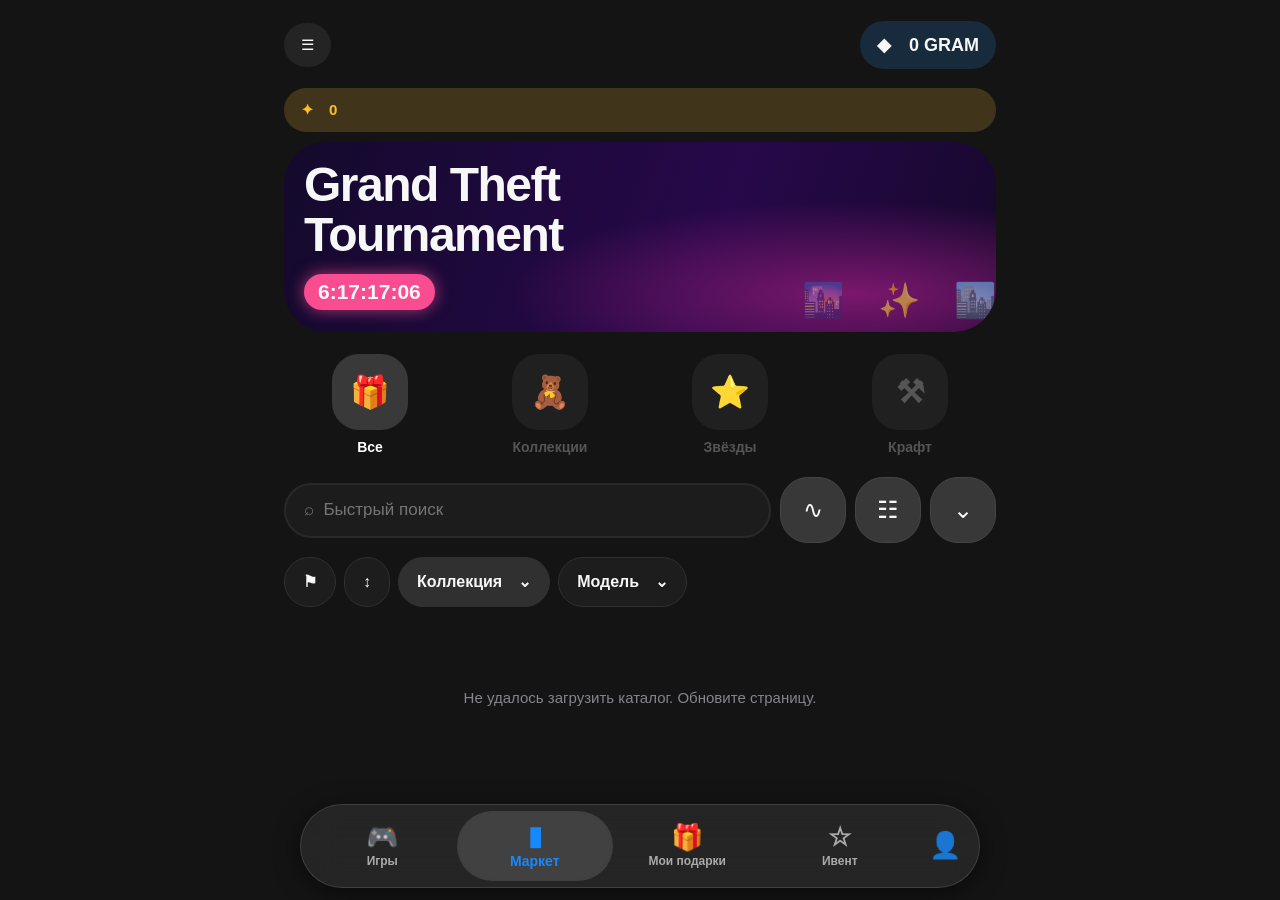
==== index.html @ 4db5be0f "Add product detail modal and marketplace sorting" ====
<!doctype html>
<html lang="ru">
<head>
<meta charset="utf-8">
<meta name="viewport" content="width=device-width,initial-scale=1,maximum-scale=1,user-scalable=no">
<meta name="theme-color" content="#141414">
<title>Portal Market</title>
<script src="https://telegram.org/js/telegram-web-app.js"></script>
<style>
:root{color-scheme:dark;--bg:#141414;--card:#222;--muted:#77777d;--blue:#1689f9;--line:#303030}
*{box-sizing:border-box}html{background:var(--bg)}body{margin:0;background:var(--bg);color:#f7f7f7;font:15px/1.35 -apple-system,BlinkMacSystemFont,"Segoe UI",Arial,sans-serif}
button,input{font:inherit}button{cursor:pointer;color:inherit}main{width:100%;max-width:760px;margin:auto;padding:16px 16px 112px}
.top{height:58px;display:flex;align-items:center;justify-content:space-between;margin-bottom:14px}.menu,.gram,.coin,.round{border:0;border-radius:28px;background:#242424;padding:12px 17px}.gram{background:#172b3c;font-weight:750;font-size:18px}.coin{background:#40351b;color:#ffbd21;font-weight:800}
.banner{height:176px;border-radius:42px;overflow:hidden;background:radial-gradient(ellipse at 80% 80%,#7b176d 0,transparent 43%),linear-gradient(110deg,#130a2c,#27084a 60%,#16082b);padding:18px 20px;position:relative;margin:10px 0 22px}
.banner:after{content:"🌆　✨　🏙️";position:absolute;right:0;bottom:8px;font-size:34px;opacity:.55}.banner h1{font-size:clamp(27px,7vw,48px);line-height:1.03;margin:0;max-width:70%;font-weight:850;letter-spacing:-1.5px}.timer{display:inline-block;background:#fa4c91;border-radius:22px;padding:4px 14px;font-size:21px;font-weight:850;margin-top:15px;box-shadow:0 0 16px #fa4c91aa}
.tabs{display:grid;grid-template-columns:repeat(4,1fr);gap:8px;margin:0 0 20px}.cat{border:0;background:transparent;color:#555;text-align:center;font-weight:700;font-size:14px;padding:0 2px}.cat .ico{height:76px;width:76px;max-width:100%;border-radius:27px;background:#202020;display:grid;place-items:center;margin:0 auto 8px;font-size:32px}.cat.active{color:white}.cat.active .ico{background:#393939}
.searchrow{display:flex;gap:9px;align-items:center;margin:0 0 14px}.search{min-width:0;flex:1;border:2px solid #292929;background:#1c1c1c;border-radius:35px;padding:14px 18px;color:white;font-size:17px;outline:none}.round{width:66px;height:66px;padding:0;background:#383838;font-size:24px;border:1px solid #454545}
.filters{display:flex;align-items:center;gap:8px;overflow:auto;padding-bottom:8px;margin-bottom:28px;scrollbar-width:none}.filters button{white-space:nowrap;border:1px solid #303030;background:#1d1d1d;border-radius:28px;padding:13px 18px;font-size:16px;font-weight:700}.filters button.selected{background:#303030}
.grid{display:grid;grid-template-columns:repeat(2,minmax(0,1fr));gap:14px}
.product{background:#222;border:1px solid #303030;border-radius:40px;padding:10px 10px 12px;overflow:hidden;min-width:0}
.art{height:auto;aspect-ratio:1/1;border-radius:31px;background:linear-gradient(145deg,#aa7b2b,#65451e);position:relative;display:grid;place-items:center;overflow:hidden}
.art img{width:100%;height:100%;object-fit:cover}.art .emoji{font-size:clamp(62px,18vw,105px);filter:drop-shadow(0 8px 5px #0006)}
.stamps{position:absolute;top:12px;left:12px;display:flex;gap:8px}.stamp{width:44px;height:44px;border-radius:50%;background:#8bc34a;color:white;display:grid;place-items:center;font-size:21px}.stamp.purple{background:#9560a6}
.product h3{font-size:clamp(17px,4.5vw,25px);line-height:1.15;margin:14px 5px 3px;font-weight:650;overflow-wrap:anywhere}.serial{color:#85858b;font-size:16px;margin:0 5px 13px}
.buyrow{display:flex;gap:7px;align-items:center}.buy{flex:1;min-width:0;background:var(--blue);border:0;border-radius:32px;padding:13px 7px;font-size:clamp(15px,4.5vw,23px);font-weight:800;white-space:nowrap}.basket{width:65px;height:65px;border-radius:50%;border:0;background:#3b3b3b;font-size:25px}
.empty{grid-column:1/-1;text-align:center;color:#85858b;padding:45px 10px}
.hidden{display:none!important}
.profile-head{display:flex;align-items:center;gap:14px;background:#242424;border-radius:35px;padding:20px;margin:20px 0 8px}.avatar{width:72px;height:72px;border-radius:22px;background:#444;display:grid;place-items:center;font-size:36px}.user{font-size:24px;font-weight:750}.rank{display:inline-block;background:#59451b;color:#ffbd21;border-radius:10px;padding:5px 10px;font-weight:800;margin-top:5px}
.inventory{margin-left:auto;background:#202020;border-radius:26px;padding:12px 16px;min-width:35%;font-size:17px}.inventory small{display:block;color:#888;font-weight:700}.stats{display:grid;grid-template-columns:repeat(3,1fr);gap:8px;padding:18px 4px;color:#888;font-weight:700}.stats strong{display:block;color:white;font-size:22px}
.tiles{display:grid;grid-template-columns:1.2fr .8fr;gap:12px;margin:20px 0}.tile{border-radius:38px;min-height:220px;padding:22px 14px;text-align:center;background:linear-gradient(145deg,#202c24,#14251b);display:flex;flex-direction:column;justify-content:space-between}.tile.blue{background:linear-gradient(145deg,#1b2c36,#17232a)}.tile b{font-size:22px}.tile .apr{color:#00d34e;font-size:20px;font-weight:800}.tile.blue .apr{color:#26b7ff}
.referral{background:#242424;border-radius:34px;padding:22px;margin:18px 0}.referral h2{font-size:23px;margin:0 0 8px}.referral p{color:#888;margin:0}.primary{width:100%;border:0;border-radius:30px;background:var(--blue);padding:17px;font-size:21px;font-weight:800}
.panel{background:#222;border-radius:28px;padding:20px;margin:12px 0}.order{padding:13px 0;border-bottom:1px solid #383838}.muted{color:#888}
footer{position:fixed;z-index:5;bottom:12px;left:50%;transform:translateX(-50%);width:min(92%,680px);border:1px solid #7775;border-radius:45px;background:#282828d9;backdrop-filter:blur(18px);display:flex;justify-content:space-around;align-items:center;padding:8px 5px;box-shadow:0 5px 24px #0008}
footer button{flex:1;border:0;background:transparent;color:#aaa;border-radius:35px;padding:8px 2px;font-size:12px;font-weight:700}footer button.active{background:#414141;color:#1689ff;box-shadow:0 0 0 2px #7775;font-size:14px}footer .navico{display:block;font-size:26px;line-height:1.2}
.modal{position:fixed;inset:0;z-index:12;background:#000b;display:grid;place-items:center;padding:18px}.modal-card{width:min(100%,460px);background:#252525;border-radius:28px;padding:16px}.modal-actions{display:flex;gap:10px;margin-top:14px}.modal-actions button{flex:1;border:0;border-radius:24px;padding:14px;background:#444;color:white}.modal-actions .buy{background:#1689f9}.toast{position:fixed;z-index:9;left:16px;right:16px;bottom:100px;background:#333;padding:14px 18px;border-radius:18px;text-align:center;box-shadow:0 5px 20px #0009}
@media(min-width:600px){main{padding-left:24px;padding-right:24px}.art{max-height:310px}.product{padding:14px}.banner{height:190px}}
</style>
</head>
<body>
<main>
 <header class="top"><button class="menu" onclick="showToast('Меню Portal Market')">☰</button><div class="gram">◆　<span id="gram">0 GRAM</span></div></header>
 <section id="shop">
  <div class="coin">✦　0</div>
  <div class="banner"><h1>Grand Theft<br>Tournament</h1><div class="timer">6:17:17:06</div></div>
  <div class="tabs">
   <button class="cat active" data-category="all"><span class="ico">🎁</span>Все</button>
   <button class="cat" data-category="collections"><span class="ico">🧸</span>Коллекции</button>
   <button class="cat" data-category="stars"><span class="ico">⭐</span>Звёзды</button>
   <button class="cat" data-category="craft"><span class="ico">⚒</span>Крафт</button>
  </div>
  <div class="searchrow"><input id="search" class="search" placeholder="⌕  Быстрый поиск"><button class="round" onclick="showToast('Дополнительные фильтры скоро появятся')">∿</button><button class="round" onclick="showToast('Режим отображения')">☷</button><button class="round" onclick="showToast('Фильтры каталога')">⌄</button></div>
  <div class="filters"><button>⚑</button><button>↕</button><button class="selected">Коллекция　⌄</button><button>Модель　⌄</button></div>
  <div id="products" class="grid"><div class="empty">Загружаем каталог…</div></div>
 </section>
 <section id="profile" class="hidden">
  <div class="top"><button class="menu" onclick="showToast('Меню Portal Market')">☰</button><div class="gram">◆　0 GRAM</div></div>
  <div class="tiles"><div class="tile"><div>🎁</div><b>Стейкинг<br>гивтов</b><div class="apr">26% APR</div></div><div class="tile blue"><div>◆</div><b>Стейкинг GRAM</b><div class="apr">12% APR</div></div></div>
  <div class="panel">
   <div class="profile-head" style="margin:0"><div class="avatar" id="avatar">👤</div><div><div class="user" id="username">Пользователь</div><div class="rank">#1000+ ✦</div></div><div class="inventory"><small>Инвентарь</small><strong>0 🎁　›</strong></div></div>
   <div class="stats"><div><strong>0 GRAM</strong><span>Стоимость инвентаря</span></div><div><strong>0/0</strong><span>Куплено/Продано</span></div><div><strong>0 GRAM</strong><span>Общий объём</span></div></div>
  </div>
  <div class="tiles"><div class="tile" style="background:linear-gradient(135deg,#252525,#1c5a31)"><b>Ⅱ<br>Кэшбэк</b><span class="muted">временно отключён</span><small>Доступно для получения 0 ◆</small></div><div class="tile" style="background:linear-gradient(135deg,#392d13,#8b6514)"><b>СЕЗОН #2</b><span style="font-size:44px">🎁👑</span><strong>0 ✦</strong></div></div>
  <div class="referral"><h2>Приглашайте друзей и зарабатывайте GRAM ◆</h2><p>Реферальная программа на паузе. Вы всё ещё можете приглашать друзей.</p></div>
  <button class="primary" onclick="showToast('Реферальная программа пока недоступна')">Пригласите друзей</button>
  <div class="panel" id="profileBox"><span class="muted">Данные аккаунта загрузятся при открытии из Telegram</span></div>
 </section>
 <section id="orders" class="hidden"><h1>Мои подарки</h1><p class="muted">История покупок и заявок</p><div class="panel" id="ordersBox">Загрузка…</div></section>
</main>
<footer>
 <button onclick="showToast('Раздел игр скоро появится')"><span class="navico">🎮</span>Игры</button>
 <button class="active" data-tab="shop" onclick="tab('shop')"><span class="navico">▮</span>Маркет</button>
 <button data-tab="orders" onclick="tab('orders')"><span class="navico">🎁</span>Мои подарки</button>
 <button onclick="showToast('Раздел событий скоро появится')"><span class="navico">☆</span>Ивент</button>
 <button onclick="tab('profile')" style="max-width:58px"><span class="navico">👤</span></button>
</footer>
<div id="detailModal" class="modal hidden" onclick="if(event.target===this)closeDetail()"><div class="modal-card" id="detailCard"></div></div><div id="toast" class="toast hidden"></div>
<script>
const tg=window.Telegram?.WebApp;tg?.ready();tg?.expand();
const initData=tg?.initData||"";const headers={"X-Telegram-Init-Data":initData,"Content-Type":"application/json"};
const $=id=>document.getElementById(id);let catalog=[];let category="all";let sortMode="new";
function showToast(s){$("toast").textContent=s;$("toast").classList.remove("hidden");clearTimeout(window.toastTimer);window.toastTimer=setTimeout(()=>$("toast").classList.add("hidden"),3000)}
async function api(path,opts={}){const r=await fetch(path,{...opts,headers:{...headers,...opts.headers}});let d={};try{d=await r.json()}catch{}if(!r.ok)throw Error(d.detail||"Ошибка запроса");return d}
function esc(s){return String(s??"").replace(/[&<>"']/g,c=>({"&":"&amp;","<":"&lt;",">":"&gt;",'"':"&quot;","'":"&#39;"}[c]))}
function tab(name){["shop","profile","orders"].forEach(x=>$(x).classList.toggle("hidden",x!==name));document.querySelectorAll("footer [data-tab]").forEach(b=>b.classList.toggle("active",b.dataset.tab===name));if(name==="profile")loadMe();if(name==="orders")loadOrders();window.scrollTo(0,0)}
document.querySelectorAll(".cat").forEach(b=>b.onclick=()=>{category=b.dataset.category;document.querySelectorAll(".cat").forEach(x=>x.classList.toggle("active",x===b));renderProducts()});
$("search").addEventListener("input",renderProducts);
function categoryMatch(p){const v=(String(p.category||p.type||"")+" "+p.title+" "+p.description).toLowerCase();if(category==="all")return true;if(category==="stars")return /star|звезд|звёзд/i.test(v);if(category==="craft")return /craft|крафт|инструмент/i.test(v);return /collection|коллекц|gift|подар/i.test(v)}
function renderProducts(){const q=$("search").value.trim().toLowerCase();let items=catalog.filter(p=>(!q||(p.title+" "+p.description).toLowerCase().includes(q))&&categoryMatch(p));items.sort((a,b)=>sortMode==="cheap"?Number(a.price)-Number(b.price):sortMode==="expensive"?Number(b.price)-Number(a.price):Number(b.id)-Number(a.id));$("products").innerHTML=items.length?items.map(p=>`<article class="product" onclick="openDetail(${p.id})"><div class="art" style="background:${artColor(p.id)}">${p.image_url?`<img src="${esc(p.image_url)}" alt="">`:`<span class="emoji">🎁</span>`}<div class="stamps"><span class="stamp">✿</span><span class="stamp purple">⚒</span></div></div><h3>${esc(p.title)}</h3><div class="serial">#${String(p.id).padStart(6,"0")}</div><div class="buyrow"><button class="buy" onclick="event.stopPropagation();buy(${p.id})">${Number(p.price).toLocaleString("ru-RU")} ◆</button><button class="basket" onclick="event.stopPropagation();buy(${p.id})">♜</button></div></article>`).join(""):`<div class="empty">По этому запросу ничего не найдено</div>`}
function openDetail(id){const p=catalog.find(x=>Number(x.id)===Number(id));if(!p)return;$("detailCard").innerHTML=`<div class="art">${p.image_url?`<img src="${esc(p.image_url)}">`:"🎁"}</div><h2>${esc(p.title)}</h2><p>${esc(p.description||"Цифровой подарок Portal Market")}</p><b>${Number(p.price).toLocaleString("ru-RU")} ◆</b><div class="modal-actions"><button onclick="closeDetail()">Закрыть</button><button class="buy" onclick="closeDetail();buy(${p.id})">Купить</button></div>`;$("detailModal").classList.remove("hidden")}
function closeDetail(){$("detailModal").classList.add("hidden")}
function cycleSort(){sortMode=sortMode==="new"?"cheap":sortMode==="cheap"?"expensive":"new";showToast(sortMode==="new"?"Сначала новые":sortMode==="cheap"?"Сначала дешевле":"Сначала дороже");renderProducts()}
function resetFilters(){category="all";$("search").value="";document.querySelectorAll(".cat").forEach(x=>x.classList.toggle("active",x.dataset.category==="all"));sortMode="new";renderProducts()}
function artColor(id){return ["linear-gradient(145deg,#b58a36,#704b1e)","linear-gradient(145deg,#7168dc,#5145a8)","linear-gradient(145deg,#7c9c8a,#3c6555)","linear-gradient(145deg,#d44852,#85222b)"][Number(id)%4]}
async function loadProducts(){try{catalog=await api("/api/products");renderProducts()}catch(e){$("products").innerHTML='<div class="empty">Не удалось загрузить каталог. Обновите страницу.</div>'}}
async function buy(id){if(!initData){showToast("Откройте маркет через ShuzaGram");return}if(!confirm("Создать заявку на этот NFT?"))return;try{const r=await api("/api/orders/"+id,{method:"POST"});showToast("Заявка №"+r.order_id+" создана. Оплата пока не подключена.");loadProducts()}catch(e){showToast(e.message)}}
async function loadMe(){try{const u=await api("/api/me");$("username").textContent=u.username?"@"+u.username:"Пользователь";$("profileBox").innerHTML='<b>Аккаунт</b><p class="muted">ID: '+esc(u.user_id)+'</p><p>Баланс: '+esc(u.balance)+' ⭐</p>'}catch(e){$("profileBox").textContent="Откройте приложение из бота ShuzaGram для загрузки профиля."}}
async function loadOrders(){try{const a=await api("/api/orders");$("ordersBox").innerHTML=a.length?a.map(o=>'<div class="order"><b>Заказ #'+o.id+'</b><br>'+esc(o.title)+'<br><span class="muted">'+o.price+' ⭐ · '+esc(o.status)+'</span></div>').join(""):"Пока подарков нет"}catch(e){$("ordersBox").textContent="Откройте приложение из бота ShuzaGram, чтобы увидеть заказы."}}
loadProducts();
</script>
</body></html>
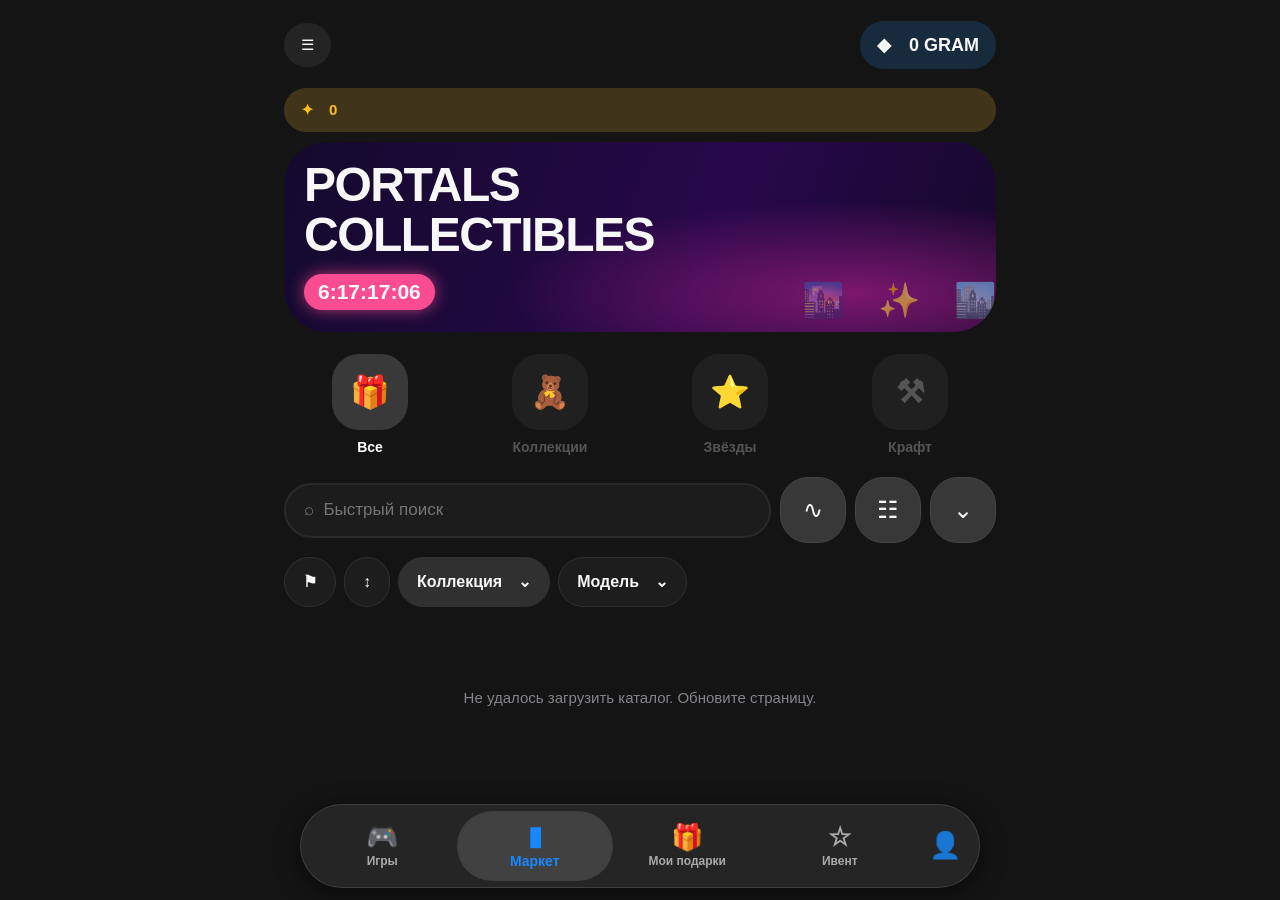
==== commit 9ef7c487: "Rebrand marketplace UI to PORTALS.COM" ====
--- a/index.html
+++ b/index.html
@@ -4,7 +4,7 @@
 <meta charset="utf-8">
 <meta name="viewport" content="width=device-width,initial-scale=1,maximum-scale=1,user-scalable=no">
 <meta name="theme-color" content="#141414">
-<title>Portal Market</title>
+<title>PORTALS.COM — Digital Collectibles</title>
 <script src="https://telegram.org/js/telegram-web-app.js"></script>
 <style>
 :root{color-scheme:dark;--bg:#141414;--card:#222;--muted:#77777d;--blue:#1689f9;--line:#303030}
@@ -38,10 +38,10 @@
 </head>
 <body>
 <main>
- <header class="top"><button class="menu" onclick="showToast('Меню Portal Market')">☰</button><div class="gram">◆　<span id="gram">0 GRAM</span></div></header>
+ <header class="top"><button class="menu" onclick="showToast('Меню PORTALS.COM')">☰</button><div class="gram">◆　<span id="gram">0 GRAM</span></div></header>
  <section id="shop">
   <div class="coin">✦　0</div>
-  <div class="banner"><h1>Grand Theft<br>Tournament</h1><div class="timer">6:17:17:06</div></div>
+  <div class="banner"><h1>PORTALS<br>COLLECTIBLES</h1><div class="timer">6:17:17:06</div></div>
   <div class="tabs">
    <button class="cat active" data-category="all"><span class="ico">🎁</span>Все</button>
    <button class="cat" data-category="collections"><span class="ico">🧸</span>Коллекции</button>
@@ -53,7 +53,7 @@
   <div id="products" class="grid"><div class="empty">Загружаем каталог…</div></div>
  </section>
  <section id="profile" class="hidden">
-  <div class="top"><button class="menu" onclick="showToast('Меню Portal Market')">☰</button><div class="gram">◆　0 GRAM</div></div>
+  <div class="top"><button class="menu" onclick="showToast('Меню PORTALS.COM')">☰</button><div class="gram">◆　0 GRAM</div></div>
   <div class="tiles"><div class="tile"><div>🎁</div><b>Стейкинг<br>гивтов</b><div class="apr">26% APR</div></div><div class="tile blue"><div>◆</div><b>Стейкинг GRAM</b><div class="apr">12% APR</div></div></div>
   <div class="panel">
    <div class="profile-head" style="margin:0"><div class="avatar" id="avatar">👤</div><div><div class="user" id="username">Пользователь</div><div class="rank">#1000+ ✦</div></div><div class="inventory"><small>Инвентарь</small><strong>0 🎁　›</strong></div></div>
@@ -77,16 +77,17 @@
 <script>
 const tg=window.Telegram?.WebApp;tg?.ready();tg?.expand();
 const initData=tg?.initData||"";const headers={"X-Telegram-Init-Data":initData,"Content-Type":"application/json"};
-const $=id=>document.getElementById(id);let catalog=[];let category="all";let sortMode="new";
+const $=id=>document.getElementById(id);let catalog=[];let category="all";let sortMode="new";let compactView=false;
 function showToast(s){$("toast").textContent=s;$("toast").classList.remove("hidden");clearTimeout(window.toastTimer);window.toastTimer=setTimeout(()=>$("toast").classList.add("hidden"),3000)}
 async function api(path,opts={}){const r=await fetch(path,{...opts,headers:{...headers,...opts.headers}});let d={};try{d=await r.json()}catch{}if(!r.ok)throw Error(d.detail||"Ошибка запроса");return d}
 function esc(s){return String(s??"").replace(/[&<>"']/g,c=>({"&":"&amp;","<":"&lt;",">":"&gt;",'"':"&quot;","'":"&#39;"}[c]))}
 function tab(name){["shop","profile","orders"].forEach(x=>$(x).classList.toggle("hidden",x!==name));document.querySelectorAll("footer [data-tab]").forEach(b=>b.classList.toggle("active",b.dataset.tab===name));if(name==="profile")loadMe();if(name==="orders")loadOrders();window.scrollTo(0,0)}
 document.querySelectorAll(".cat").forEach(b=>b.onclick=()=>{category=b.dataset.category;document.querySelectorAll(".cat").forEach(x=>x.classList.toggle("active",x===b));renderProducts()});
 $("search").addEventListener("input",renderProducts);
+const filterButtons=document.querySelectorAll(".filters button");filterButtons[0].onclick=resetFilters;filterButtons[1].onclick=cycleSort;filterButtons[2].onclick=()=>{const q=prompt("Название коллекции");if(q!==null){$("search").value=q;renderProducts()}};filterButtons[3].onclick=()=>{const q=prompt("Название модели");if(q!==null){$("search").value=q;renderProducts()}};const searchTools=document.querySelectorAll(".searchrow .round");searchTools[0].onclick=()=>{const q=prompt("Поиск");if(q!==null){$("search").value=q;renderProducts()}};searchTools[1].onclick=()=>{compactView=!compactView;$("products").style.gridTemplateColumns=compactView?"1fr":"repeat(2,minmax(0,1fr))";showToast(compactView?"Список":"Сетка")};searchTools[2].onclick=cycleSort;
 function categoryMatch(p){const v=(String(p.category||p.type||"")+" "+p.title+" "+p.description).toLowerCase();if(category==="all")return true;if(category==="stars")return /star|звезд|звёзд/i.test(v);if(category==="craft")return /craft|крафт|инструмент/i.test(v);return /collection|коллекц|gift|подар/i.test(v)}
 function renderProducts(){const q=$("search").value.trim().toLowerCase();let items=catalog.filter(p=>(!q||(p.title+" "+p.description).toLowerCase().includes(q))&&categoryMatch(p));items.sort((a,b)=>sortMode==="cheap"?Number(a.price)-Number(b.price):sortMode==="expensive"?Number(b.price)-Number(a.price):Number(b.id)-Number(a.id));$("products").innerHTML=items.length?items.map(p=>`<article class="product" onclick="openDetail(${p.id})"><div class="art" style="background:${artColor(p.id)}">${p.image_url?`<img src="${esc(p.image_url)}" alt="">`:`<span class="emoji">🎁</span>`}<div class="stamps"><span class="stamp">✿</span><span class="stamp purple">⚒</span></div></div><h3>${esc(p.title)}</h3><div class="serial">#${String(p.id).padStart(6,"0")}</div><div class="buyrow"><button class="buy" onclick="event.stopPropagation();buy(${p.id})">${Number(p.price).toLocaleString("ru-RU")} ◆</button><button class="basket" onclick="event.stopPropagation();buy(${p.id})">♜</button></div></article>`).join(""):`<div class="empty">По этому запросу ничего не найдено</div>`}
-function openDetail(id){const p=catalog.find(x=>Number(x.id)===Number(id));if(!p)return;$("detailCard").innerHTML=`<div class="art">${p.image_url?`<img src="${esc(p.image_url)}">`:"🎁"}</div><h2>${esc(p.title)}</h2><p>${esc(p.description||"Цифровой подарок Portal Market")}</p><b>${Number(p.price).toLocaleString("ru-RU")} ◆</b><div class="modal-actions"><button onclick="closeDetail()">Закрыть</button><button class="buy" onclick="closeDetail();buy(${p.id})">Купить</button></div>`;$("detailModal").classList.remove("hidden")}
+function openDetail(id){const p=catalog.find(x=>Number(x.id)===Number(id));if(!p)return;$("detailCard").innerHTML=`<div class="art">${p.image_url?`<img src="${esc(p.image_url)}">`:"🎁"}</div><h2>${esc(p.title)}</h2><p>${esc(p.description||"Цифровой подарок PORTALS.COM")}</p><b>${Number(p.price).toLocaleString("ru-RU")} ◆</b><div class="modal-actions"><button onclick="closeDetail()">Закрыть</button><button class="buy" onclick="closeDetail();buy(${p.id})">Купить</button></div>`;$("detailModal").classList.remove("hidden")}
 function closeDetail(){$("detailModal").classList.add("hidden")}
 function cycleSort(){sortMode=sortMode==="new"?"cheap":sortMode==="cheap"?"expensive":"new";showToast(sortMode==="new"?"Сначала новые":sortMode==="cheap"?"Сначала дешевле":"Сначала дороже");renderProducts()}
 function resetFilters(){category="all";$("search").value="";document.querySelectorAll(".cat").forEach(x=>x.classList.toggle("active",x.dataset.category==="all"));sortMode="new";renderProducts()}
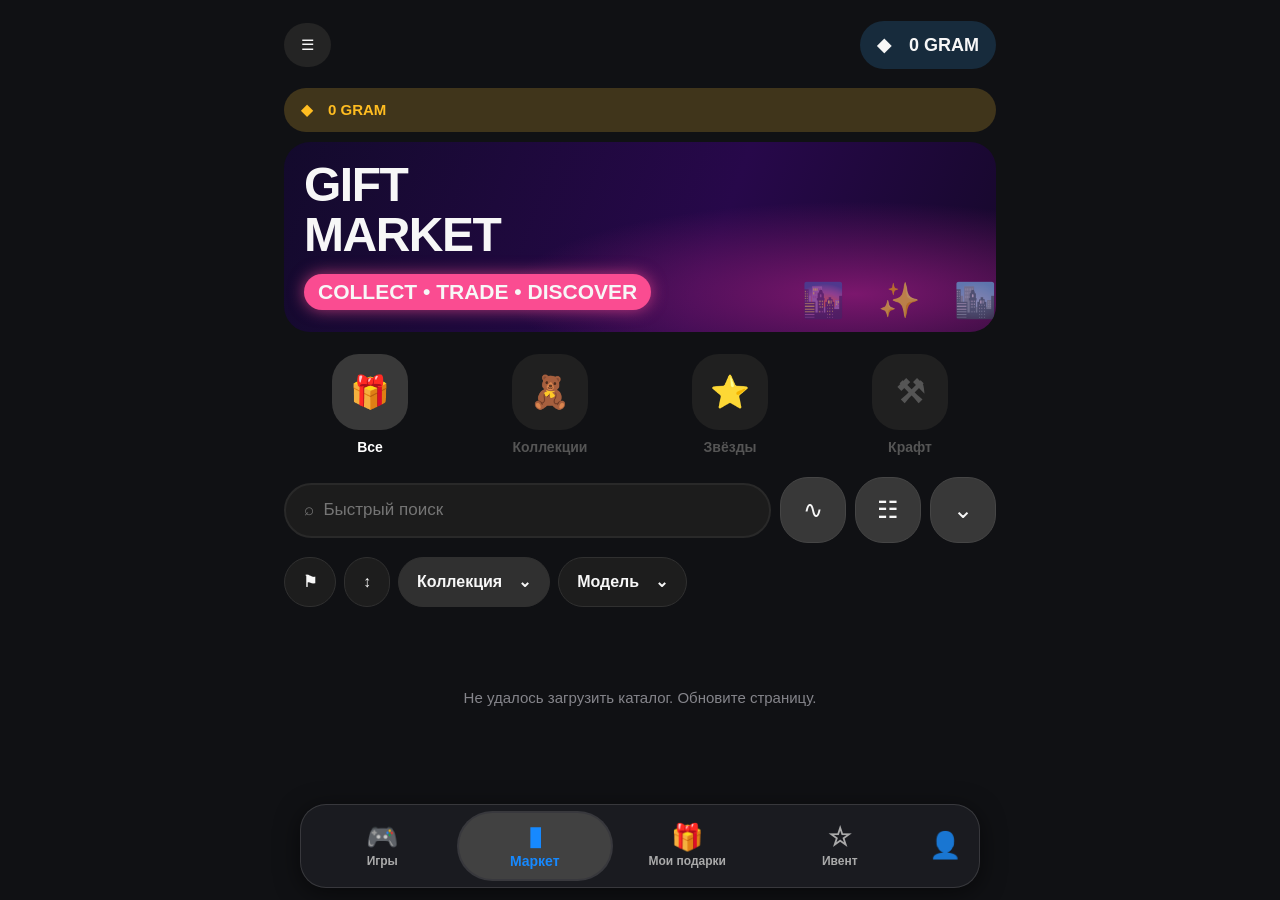
==== commit a56712a7: "Refresh PORTALS.COM marketplace styling" ====
--- a/index.html
+++ b/index.html
@@ -7,21 +7,21 @@
 <title>PORTALS.COM — Digital Collectibles</title>
 <script src="https://telegram.org/js/telegram-web-app.js"></script>
 <style>
-:root{color-scheme:dark;--bg:#141414;--card:#222;--muted:#77777d;--blue:#1689f9;--line:#303030}
+:root{color-scheme:dark;--bg:#101114;--card:#1b1d22;--muted:#858a96;--blue:#1689f9;--line:#2b2e35}
 *{box-sizing:border-box}html{background:var(--bg)}body{margin:0;background:var(--bg);color:#f7f7f7;font:15px/1.35 -apple-system,BlinkMacSystemFont,"Segoe UI",Arial,sans-serif}
 button,input{font:inherit}button{cursor:pointer;color:inherit}main{width:100%;max-width:760px;margin:auto;padding:16px 16px 112px}
 .top{height:58px;display:flex;align-items:center;justify-content:space-between;margin-bottom:14px}.menu,.gram,.coin,.round{border:0;border-radius:28px;background:#242424;padding:12px 17px}.gram{background:#172b3c;font-weight:750;font-size:18px}.coin{background:#40351b;color:#ffbd21;font-weight:800}
-.banner{height:176px;border-radius:42px;overflow:hidden;background:radial-gradient(ellipse at 80% 80%,#7b176d 0,transparent 43%),linear-gradient(110deg,#130a2c,#27084a 60%,#16082b);padding:18px 20px;position:relative;margin:10px 0 22px}
+.banner{height:176px;border-radius:26px;overflow:hidden;background:radial-gradient(ellipse at 80% 80%,#7b176d 0,transparent 43%),linear-gradient(110deg,#130a2c,#27084a 60%,#16082b);padding:18px 20px;position:relative;margin:10px 0 22px}
 .banner:after{content:"🌆　✨　🏙️";position:absolute;right:0;bottom:8px;font-size:34px;opacity:.55}.banner h1{font-size:clamp(27px,7vw,48px);line-height:1.03;margin:0;max-width:70%;font-weight:850;letter-spacing:-1.5px}.timer{display:inline-block;background:#fa4c91;border-radius:22px;padding:4px 14px;font-size:21px;font-weight:850;margin-top:15px;box-shadow:0 0 16px #fa4c91aa}
 .tabs{display:grid;grid-template-columns:repeat(4,1fr);gap:8px;margin:0 0 20px}.cat{border:0;background:transparent;color:#555;text-align:center;font-weight:700;font-size:14px;padding:0 2px}.cat .ico{height:76px;width:76px;max-width:100%;border-radius:27px;background:#202020;display:grid;place-items:center;margin:0 auto 8px;font-size:32px}.cat.active{color:white}.cat.active .ico{background:#393939}
 .searchrow{display:flex;gap:9px;align-items:center;margin:0 0 14px}.search{min-width:0;flex:1;border:2px solid #292929;background:#1c1c1c;border-radius:35px;padding:14px 18px;color:white;font-size:17px;outline:none}.round{width:66px;height:66px;padding:0;background:#383838;font-size:24px;border:1px solid #454545}
 .filters{display:flex;align-items:center;gap:8px;overflow:auto;padding-bottom:8px;margin-bottom:28px;scrollbar-width:none}.filters button{white-space:nowrap;border:1px solid #303030;background:#1d1d1d;border-radius:28px;padding:13px 18px;font-size:16px;font-weight:700}.filters button.selected{background:#303030}
 .grid{display:grid;grid-template-columns:repeat(2,minmax(0,1fr));gap:14px}
-.product{background:#222;border:1px solid #303030;border-radius:40px;padding:10px 10px 12px;overflow:hidden;min-width:0}
-.art{height:auto;aspect-ratio:1/1;border-radius:31px;background:linear-gradient(145deg,#aa7b2b,#65451e);position:relative;display:grid;place-items:center;overflow:hidden}
+.product{background:#222;border:1px solid #303030;border-radius:24px;padding:9px 9px 12px;overflow:hidden;min-width:0}
+.art{height:auto;aspect-ratio:1/1;border-radius:18px;background:linear-gradient(145deg,#aa7b2b,#65451e);position:relative;display:grid;place-items:center;overflow:hidden}
 .art img{width:100%;height:100%;object-fit:cover}.art .emoji{font-size:clamp(62px,18vw,105px);filter:drop-shadow(0 8px 5px #0006)}
 .stamps{position:absolute;top:12px;left:12px;display:flex;gap:8px}.stamp{width:44px;height:44px;border-radius:50%;background:#8bc34a;color:white;display:grid;place-items:center;font-size:21px}.stamp.purple{background:#9560a6}
-.product h3{font-size:clamp(17px,4.5vw,25px);line-height:1.15;margin:14px 5px 3px;font-weight:650;overflow-wrap:anywhere}.serial{color:#85858b;font-size:16px;margin:0 5px 13px}
+.product h3{font-size:clamp(16px,4vw,22px);line-height:1.15;margin:12px 5px 3px;font-weight:650;overflow-wrap:anywhere}.serial{color:#85858b;font-size:16px;margin:0 5px 13px}
 .buyrow{display:flex;gap:7px;align-items:center}.buy{flex:1;min-width:0;background:var(--blue);border:0;border-radius:32px;padding:13px 7px;font-size:clamp(15px,4.5vw,23px);font-weight:800;white-space:nowrap}.basket{width:65px;height:65px;border-radius:50%;border:0;background:#3b3b3b;font-size:25px}
 .empty{grid-column:1/-1;text-align:center;color:#85858b;padding:45px 10px}
 .hidden{display:none!important}
@@ -30,7 +30,7 @@
 .tiles{display:grid;grid-template-columns:1.2fr .8fr;gap:12px;margin:20px 0}.tile{border-radius:38px;min-height:220px;padding:22px 14px;text-align:center;background:linear-gradient(145deg,#202c24,#14251b);display:flex;flex-direction:column;justify-content:space-between}.tile.blue{background:linear-gradient(145deg,#1b2c36,#17232a)}.tile b{font-size:22px}.tile .apr{color:#00d34e;font-size:20px;font-weight:800}.tile.blue .apr{color:#26b7ff}
 .referral{background:#242424;border-radius:34px;padding:22px;margin:18px 0}.referral h2{font-size:23px;margin:0 0 8px}.referral p{color:#888;margin:0}.primary{width:100%;border:0;border-radius:30px;background:var(--blue);padding:17px;font-size:21px;font-weight:800}
 .panel{background:#222;border-radius:28px;padding:20px;margin:12px 0}.order{padding:13px 0;border-bottom:1px solid #383838}.muted{color:#888}
-footer{position:fixed;z-index:5;bottom:12px;left:50%;transform:translateX(-50%);width:min(92%,680px);border:1px solid #7775;border-radius:45px;background:#282828d9;backdrop-filter:blur(18px);display:flex;justify-content:space-around;align-items:center;padding:8px 5px;box-shadow:0 5px 24px #0008}
+footer{position:fixed;z-index:5;bottom:12px;left:50%;transform:translateX(-50%);width:min(92%,680px);border:1px solid #7775;border-radius:26px;background:#1b1d22ed;backdrop-filter:blur(18px);display:flex;justify-content:space-around;align-items:center;padding:8px 5px;box-shadow:0 5px 24px #0008}
 footer button{flex:1;border:0;background:transparent;color:#aaa;border-radius:35px;padding:8px 2px;font-size:12px;font-weight:700}footer button.active{background:#414141;color:#1689ff;box-shadow:0 0 0 2px #7775;font-size:14px}footer .navico{display:block;font-size:26px;line-height:1.2}
 .modal{position:fixed;inset:0;z-index:12;background:#000b;display:grid;place-items:center;padding:18px}.modal-card{width:min(100%,460px);background:#252525;border-radius:28px;padding:16px}.modal-actions{display:flex;gap:10px;margin-top:14px}.modal-actions button{flex:1;border:0;border-radius:24px;padding:14px;background:#444;color:white}.modal-actions .buy{background:#1689f9}.toast{position:fixed;z-index:9;left:16px;right:16px;bottom:100px;background:#333;padding:14px 18px;border-radius:18px;text-align:center;box-shadow:0 5px 20px #0009}
 @media(min-width:600px){main{padding-left:24px;padding-right:24px}.art{max-height:310px}.product{padding:14px}.banner{height:190px}}
@@ -40,8 +40,8 @@
 <main>
  <header class="top"><button class="menu" onclick="showToast('Меню PORTALS.COM')">☰</button><div class="gram">◆　<span id="gram">0 GRAM</span></div></header>
  <section id="shop">
-  <div class="coin">✦　0</div>
-  <div class="banner"><h1>PORTALS<br>COLLECTIBLES</h1><div class="timer">6:17:17:06</div></div>
+  <div class="coin">◆　0 GRAM</div>
+  <div class="banner"><h1>GIFT<br>MARKET</h1><div class="timer">COLLECT • TRADE • DISCOVER</div></div>
   <div class="tabs">
    <button class="cat active" data-category="all"><span class="ico">🎁</span>Все</button>
    <button class="cat" data-category="collections"><span class="ico">🧸</span>Коллекции</button>
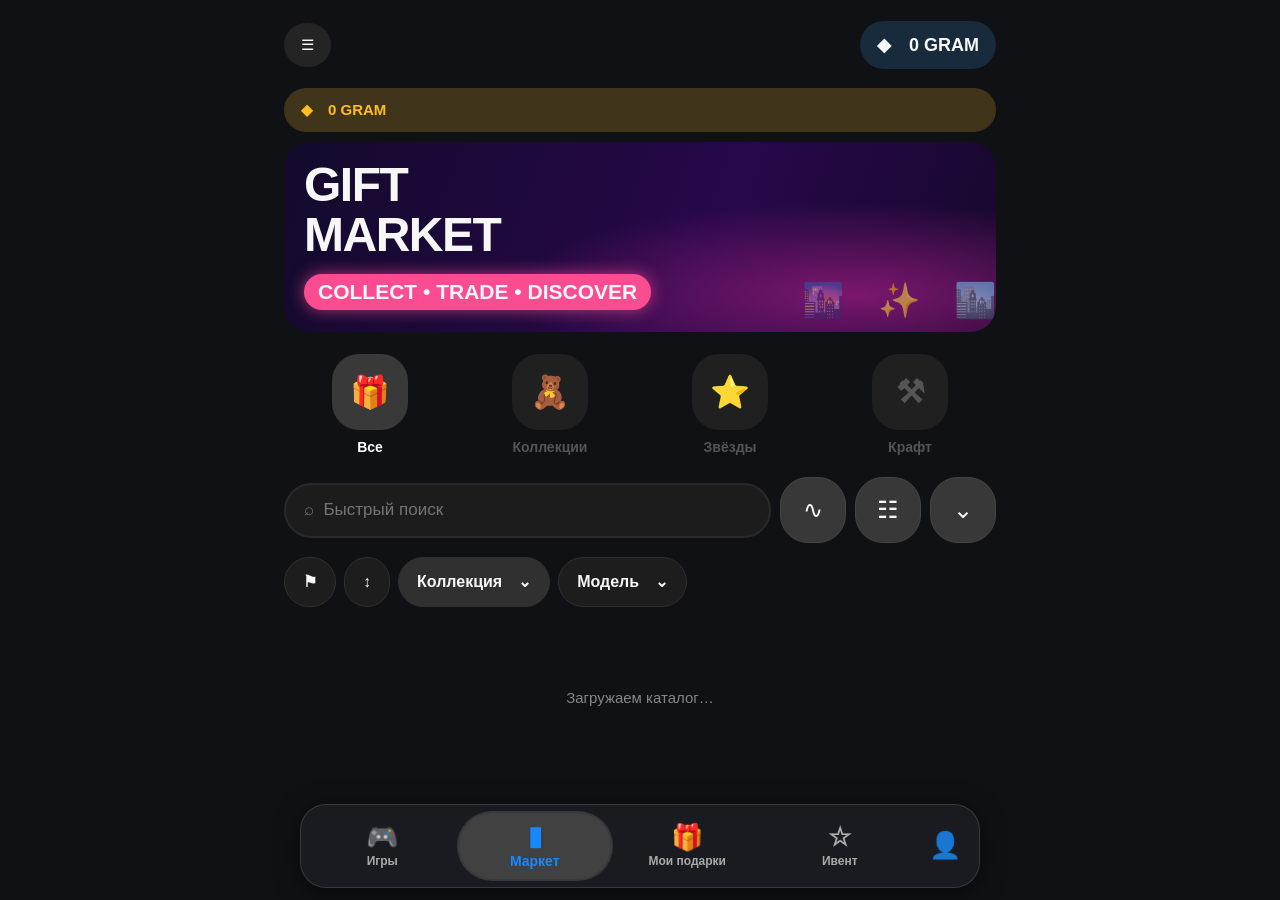
==== commit 4d095d47: "Add collectible NFT marketplace cards" ====
--- a/index.html
+++ b/index.html
@@ -34,7 +34,7 @@
 footer button{flex:1;border:0;background:transparent;color:#aaa;border-radius:35px;padding:8px 2px;font-size:12px;font-weight:700}footer button.active{background:#414141;color:#1689ff;box-shadow:0 0 0 2px #7775;font-size:14px}footer .navico{display:block;font-size:26px;line-height:1.2}
 .modal{position:fixed;inset:0;z-index:12;background:#000b;display:grid;place-items:center;padding:18px}.modal-card{width:min(100%,460px);background:#252525;border-radius:28px;padding:16px}.modal-actions{display:flex;gap:10px;margin-top:14px}.modal-actions button{flex:1;border:0;border-radius:24px;padding:14px;background:#444;color:white}.modal-actions .buy{background:#1689f9}.toast{position:fixed;z-index:9;left:16px;right:16px;bottom:100px;background:#333;padding:14px 18px;border-radius:18px;text-align:center;box-shadow:0 5px 20px #0009}
 @media(min-width:600px){main{padding-left:24px;padding-right:24px}.art{max-height:310px}.product{padding:14px}.banner{height:190px}}
-</style>
+.product{background:#191b20;border:1px solid #2b2e35;border-radius:22px;padding:8px;overflow:hidden;min-width:0;transition:transform .18s}.product:active{transform:scale(.985)}.nft-art{aspect-ratio:1/1;border-radius:16px;position:relative;display:grid;place-items:center;overflow:hidden;background:radial-gradient(circle at 50% 42%,#ffffff25,transparent 36%),linear-gradient(145deg,#5d3b9a,#181d3d)}.nft-art:before{content:'';position:absolute;inset:9%;border:1px solid #ffffff30;border-radius:50%;transform:rotate(-24deg) scaleX(.72)}.nft-art:after{content:'';position:absolute;width:70%;height:70%;border:1px solid #ffffff22;border-radius:50%;transform:rotate(35deg) scaleX(.58)}.nft-art img{position:absolute;inset:0;width:100%;height:100%;object-fit:cover;z-index:1}.nft-art .emoji{position:relative;z-index:2;font-size:clamp(66px,17vw,104px);filter:drop-shadow(0 12px 12px #0009)}.nft-tag{position:absolute;z-index:3;top:9px;left:9px;background:#101217c9;border:1px solid #ffffff25;border-radius:20px;padding:5px 9px;font-size:10px;font-weight:800}.nft-fav{position:absolute;z-index:3;top:8px;right:8px;width:30px;height:30px;border:1px solid #ffffff30;border-radius:50%;background:#101217b8}.nft-info{padding:9px 3px 2px}.nft-collection{font-size:10px;color:#9da4b2;text-transform:uppercase;letter-spacing:.8px;font-weight:800}.nft-title-row{display:flex;align-items:center;justify-content:space-between;gap:5px}.nft-title-row h3{font-size:15px;margin:4px 0 2px;white-space:nowrap;overflow:hidden;text-overflow:ellipsis}.nft-number{font-size:11px;color:#858a96}.nft-traits{display:flex;gap:5px;margin:8px 0;overflow:hidden}.nft-traits span{font-size:9px;white-space:nowrap;background:#252830;color:#aeb4c0;border-radius:7px;padding:4px 6px}.nft-price-row{display:flex;justify-content:space-between;align-items:center;border-top:1px solid #2d3038;padding-top:8px;margin-top:7px}.nft-price-label{font-size:9px;color:#858a96}.nft-price{font-size:15px;font-weight:850}.nft-buy{width:100%;border:0;border-radius:12px;background:#1689f9;color:white;font-weight:800;padding:10px 5px;margin-top:8px;font-size:13px}@media(min-width:600px){.grid{grid-template-columns:repeat(3,minmax(0,1fr));gap:16px}.nft-title-row h3{font-size:16px}}</style>
 </head>
 <body>
 <main>
@@ -86,7 +86,7 @@
 $("search").addEventListener("input",renderProducts);
 const filterButtons=document.querySelectorAll(".filters button");filterButtons[0].onclick=resetFilters;filterButtons[1].onclick=cycleSort;filterButtons[2].onclick=()=>{const q=prompt("Название коллекции");if(q!==null){$("search").value=q;renderProducts()}};filterButtons[3].onclick=()=>{const q=prompt("Название модели");if(q!==null){$("search").value=q;renderProducts()}};const searchTools=document.querySelectorAll(".searchrow .round");searchTools[0].onclick=()=>{const q=prompt("Поиск");if(q!==null){$("search").value=q;renderProducts()}};searchTools[1].onclick=()=>{compactView=!compactView;$("products").style.gridTemplateColumns=compactView?"1fr":"repeat(2,minmax(0,1fr))";showToast(compactView?"Список":"Сетка")};searchTools[2].onclick=cycleSort;
 function categoryMatch(p){const v=(String(p.category||p.type||"")+" "+p.title+" "+p.description).toLowerCase();if(category==="all")return true;if(category==="stars")return /star|звезд|звёзд/i.test(v);if(category==="craft")return /craft|крафт|инструмент/i.test(v);return /collection|коллекц|gift|подар/i.test(v)}
-function renderProducts(){const q=$("search").value.trim().toLowerCase();let items=catalog.filter(p=>(!q||(p.title+" "+p.description).toLowerCase().includes(q))&&categoryMatch(p));items.sort((a,b)=>sortMode==="cheap"?Number(a.price)-Number(b.price):sortMode==="expensive"?Number(b.price)-Number(a.price):Number(b.id)-Number(a.id));$("products").innerHTML=items.length?items.map(p=>`<article class="product" onclick="openDetail(${p.id})"><div class="art" style="background:${artColor(p.id)}">${p.image_url?`<img src="${esc(p.image_url)}" alt="">`:`<span class="emoji">🎁</span>`}<div class="stamps"><span class="stamp">✿</span><span class="stamp purple">⚒</span></div></div><h3>${esc(p.title)}</h3><div class="serial">#${String(p.id).padStart(6,"0")}</div><div class="buyrow"><button class="buy" onclick="event.stopPropagation();buy(${p.id})">${Number(p.price).toLocaleString("ru-RU")} ◆</button><button class="basket" onclick="event.stopPropagation();buy(${p.id})">♜</button></div></article>`).join(""):`<div class="empty">По этому запросу ничего не найдено</div>`}
+function renderProducts(){const q=$(\"search\").value.trim().toLowerCase();let items=catalog.filter(p=>(!q||(p.title+\" \"+p.description).toLowerCase().includes(q))&&categoryMatch(p));items.sort((a,b)=>sortMode===\"cheap\"?Number(a.price)-Number(b.price):sortMode===\"expensive\"?Number(b.price)-Number(a.price):Number(b.id)-Number(a.id));const emojis=[\"💎\",\"🎁\",\"🌟\",\"🪐\",\"🦋\",\"👑\"];$(\"products\").innerHTML=items.length?items.map(p=>'<article class=\"product\" onclick=\"openDetail('+p.id+')\"><div class=\"nft-art\" style=\"background:'+artColor(p.id)+'\">'+(p.image_url?'<img src=\"'+esc(p.image_url)+'\" alt=\"'+esc(p.title)+'\">':'<span class=\"emoji\">'+emojis[Number(p.id)%6]+'</span>')+'<span class=\"nft-tag\">NFT • COLLECTIBLE</span><button class=\"nft-fav\" onclick=\"event.stopPropagation();showToast(\'Добавлено в избранное (демо)\')\">♡</button></div><div class=\"nft-info\"><div class=\"nft-collection\">'+esc(p.collection||p.collection_name||\"PORTALS COLLECTION\")+'</div><div class=\"nft-title-row\"><h3>'+esc(p.title)+'</h3><span class=\"nft-number\">#'+String(p.id).padStart(4,\"0\")+'</span></div><div class=\"nft-traits\"><span>✦ Limited</span><span>◈ Digital gift</span></div><div class=\"nft-price-row\"><div><div class=\"nft-price-label\">ТЕКУЩАЯ ЦЕНА</div><div class=\"nft-price\">'+Number(p.price).toLocaleString(\"ru-RU\")+' ◆</div></div><span class=\"nft-number\">GRAM</span></div><button class=\"nft-buy\" onclick=\"event.stopPropagation();buy('+p.id+')\">Купить NFT　→</button></div></article>').join(\"\"): '<div class=\"empty\">По этому запросу ничего не найдено</div>'}
 function openDetail(id){const p=catalog.find(x=>Number(x.id)===Number(id));if(!p)return;$("detailCard").innerHTML=`<div class="art">${p.image_url?`<img src="${esc(p.image_url)}">`:"🎁"}</div><h2>${esc(p.title)}</h2><p>${esc(p.description||"Цифровой подарок PORTALS.COM")}</p><b>${Number(p.price).toLocaleString("ru-RU")} ◆</b><div class="modal-actions"><button onclick="closeDetail()">Закрыть</button><button class="buy" onclick="closeDetail();buy(${p.id})">Купить</button></div>`;$("detailModal").classList.remove("hidden")}
 function closeDetail(){$("detailModal").classList.add("hidden")}
 function cycleSort(){sortMode=sortMode==="new"?"cheap":sortMode==="cheap"?"expensive":"new";showToast(sortMode==="new"?"Сначала новые":sortMode==="cheap"?"Сначала дешевле":"Сначала дороже");renderProducts()}
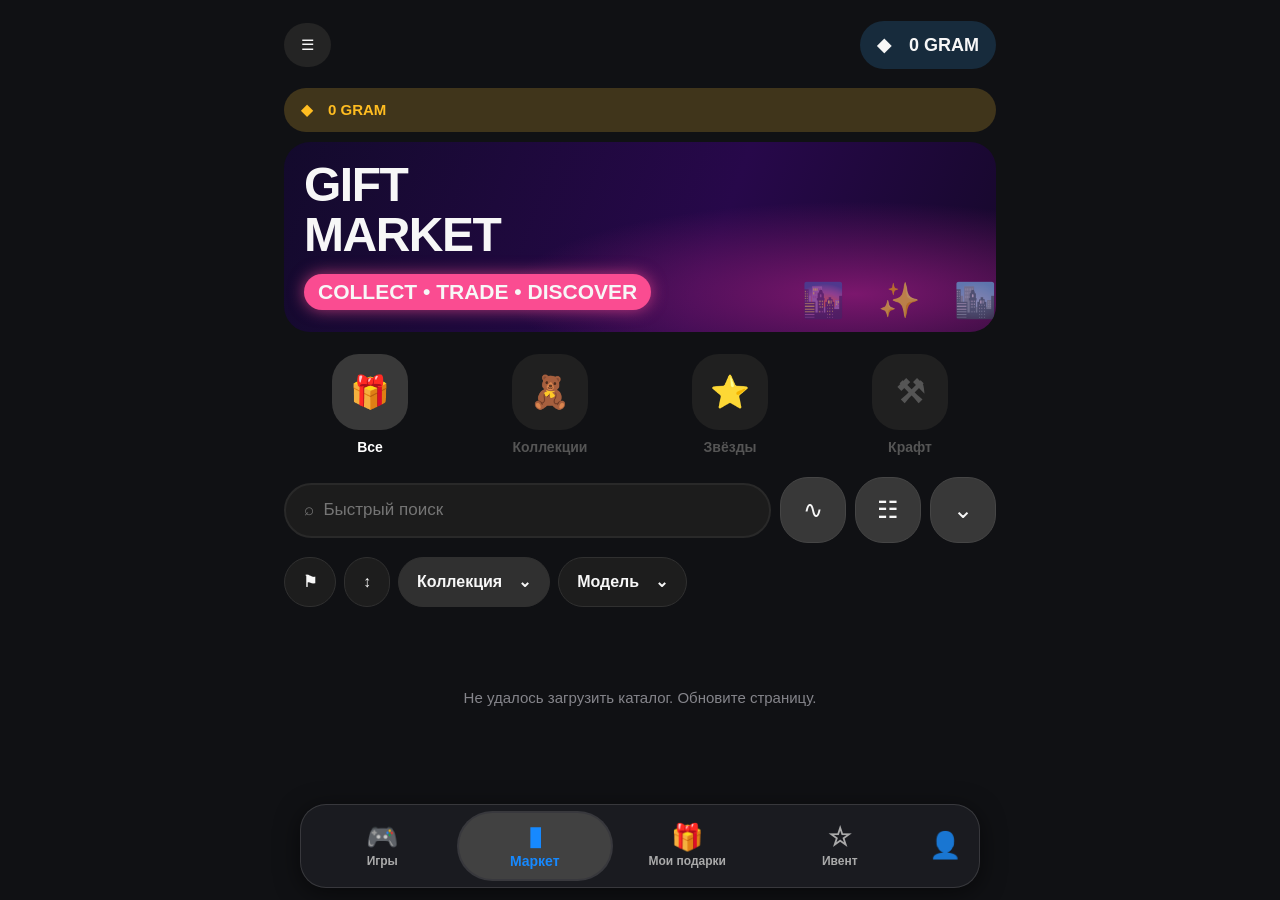
==== commit 09487b12: "Add black Plush Pepe #26236 sale card" ====
--- a/index.html
+++ b/index.html
@@ -34,7 +34,7 @@
 footer button{flex:1;border:0;background:transparent;color:#aaa;border-radius:35px;padding:8px 2px;font-size:12px;font-weight:700}footer button.active{background:#414141;color:#1689ff;box-shadow:0 0 0 2px #7775;font-size:14px}footer .navico{display:block;font-size:26px;line-height:1.2}
 .modal{position:fixed;inset:0;z-index:12;background:#000b;display:grid;place-items:center;padding:18px}.modal-card{width:min(100%,460px);background:#252525;border-radius:28px;padding:16px}.modal-actions{display:flex;gap:10px;margin-top:14px}.modal-actions button{flex:1;border:0;border-radius:24px;padding:14px;background:#444;color:white}.modal-actions .buy{background:#1689f9}.toast{position:fixed;z-index:9;left:16px;right:16px;bottom:100px;background:#333;padding:14px 18px;border-radius:18px;text-align:center;box-shadow:0 5px 20px #0009}
 @media(min-width:600px){main{padding-left:24px;padding-right:24px}.art{max-height:310px}.product{padding:14px}.banner{height:190px}}
-.product{background:#191b20;border:1px solid #2b2e35;border-radius:22px;padding:8px;overflow:hidden;min-width:0;transition:transform .18s}.product:active{transform:scale(.985)}.nft-art{aspect-ratio:1/1;border-radius:16px;position:relative;display:grid;place-items:center;overflow:hidden;background:radial-gradient(circle at 50% 42%,#ffffff25,transparent 36%),linear-gradient(145deg,#5d3b9a,#181d3d)}.nft-art:before{content:'';position:absolute;inset:9%;border:1px solid #ffffff30;border-radius:50%;transform:rotate(-24deg) scaleX(.72)}.nft-art:after{content:'';position:absolute;width:70%;height:70%;border:1px solid #ffffff22;border-radius:50%;transform:rotate(35deg) scaleX(.58)}.nft-art img{position:absolute;inset:0;width:100%;height:100%;object-fit:cover;z-index:1}.nft-art .emoji{position:relative;z-index:2;font-size:clamp(66px,17vw,104px);filter:drop-shadow(0 12px 12px #0009)}.nft-tag{position:absolute;z-index:3;top:9px;left:9px;background:#101217c9;border:1px solid #ffffff25;border-radius:20px;padding:5px 9px;font-size:10px;font-weight:800}.nft-fav{position:absolute;z-index:3;top:8px;right:8px;width:30px;height:30px;border:1px solid #ffffff30;border-radius:50%;background:#101217b8}.nft-info{padding:9px 3px 2px}.nft-collection{font-size:10px;color:#9da4b2;text-transform:uppercase;letter-spacing:.8px;font-weight:800}.nft-title-row{display:flex;align-items:center;justify-content:space-between;gap:5px}.nft-title-row h3{font-size:15px;margin:4px 0 2px;white-space:nowrap;overflow:hidden;text-overflow:ellipsis}.nft-number{font-size:11px;color:#858a96}.nft-traits{display:flex;gap:5px;margin:8px 0;overflow:hidden}.nft-traits span{font-size:9px;white-space:nowrap;background:#252830;color:#aeb4c0;border-radius:7px;padding:4px 6px}.nft-price-row{display:flex;justify-content:space-between;align-items:center;border-top:1px solid #2d3038;padding-top:8px;margin-top:7px}.nft-price-label{font-size:9px;color:#858a96}.nft-price{font-size:15px;font-weight:850}.nft-buy{width:100%;border:0;border-radius:12px;background:#1689f9;color:white;font-weight:800;padding:10px 5px;margin-top:8px;font-size:13px}@media(min-width:600px){.grid{grid-template-columns:repeat(3,minmax(0,1fr));gap:16px}.nft-title-row h3{font-size:16px}}</style>
+.product{background:#191b20;border:1px solid #2b2e35;border-radius:22px;padding:8px;overflow:hidden;min-width:0;transition:transform .18s}.product:active{transform:scale(.985)}.nft-art{aspect-ratio:1/1;border-radius:16px;position:relative;display:grid;place-items:center;overflow:hidden;background:radial-gradient(circle at 50% 42%,#ffffff25,transparent 36%),linear-gradient(145deg,#5d3b9a,#181d3d)}.nft-art:before{content:'';position:absolute;inset:9%;border:1px solid #ffffff30;border-radius:50%;transform:rotate(-24deg) scaleX(.72)}.nft-art:after{content:'';position:absolute;width:70%;height:70%;border:1px solid #ffffff22;border-radius:50%;transform:rotate(35deg) scaleX(.58)}.nft-art img{position:absolute;inset:0;width:100%;height:100%;object-fit:cover;z-index:1}.nft-art .emoji{position:relative;z-index:2;font-size:clamp(66px,17vw,104px);filter:drop-shadow(0 12px 12px #0009)}.nft-tag{position:absolute;z-index:3;top:9px;left:9px;background:#101217c9;border:1px solid #ffffff25;border-radius:20px;padding:5px 9px;font-size:10px;font-weight:800}.nft-fav{position:absolute;z-index:3;top:8px;right:8px;width:30px;height:30px;border:1px solid #ffffff30;border-radius:50%;background:#101217b8}.nft-info{padding:9px 3px 2px}.nft-collection{font-size:10px;color:#9da4b2;text-transform:uppercase;letter-spacing:.8px;font-weight:800}.nft-title-row{display:flex;align-items:center;justify-content:space-between;gap:5px}.nft-title-row h3{font-size:15px;margin:4px 0 2px;white-space:nowrap;overflow:hidden;text-overflow:ellipsis}.nft-number{font-size:11px;color:#858a96}.nft-traits{display:flex;gap:5px;margin:8px 0;overflow:hidden}.nft-traits span{font-size:9px;white-space:nowrap;background:#252830;color:#aeb4c0;border-radius:7px;padding:4px 6px}.nft-price-row{display:flex;justify-content:space-between;align-items:center;border-top:1px solid #2d3038;padding-top:8px;margin-top:7px}.nft-price-label{font-size:9px;color:#858a96}.nft-price{font-size:15px;font-weight:850}.nft-buy{width:100%;border:0;border-radius:12px;background:#1689f9;color:white;font-weight:800;padding:10px 5px;margin-top:8px;font-size:13px}@media(min-width:600px){.grid{grid-template-columns:repeat(3,minmax(0,1fr));gap:16px}.nft-title-row h3{font-size:16px}}.pepe-art{background:#000!important;border:1px solid #242424}.pepe-placeholder{position:relative;z-index:2;width:74%;height:74%;display:grid;place-items:center;border-radius:50%;background:radial-gradient(circle,#171717 0,#050505 68%,#000 100%);font-size:clamp(76px,21vw,126px);filter:drop-shadow(0 10px 18px #000)}.pepe-watermark{position:absolute;z-index:2;bottom:10px;left:0;right:0;text-align:center;font-size:9px;letter-spacing:3px;color:#777;font-weight:900}.pepe-card{background:#090909;border-color:#292929}.pepe-card .nft-price{font-size:13px;color:#ddd}</style>
 </head>
 <body>
 <main>
@@ -86,7 +86,17 @@
 $("search").addEventListener("input",renderProducts);
 const filterButtons=document.querySelectorAll(".filters button");filterButtons[0].onclick=resetFilters;filterButtons[1].onclick=cycleSort;filterButtons[2].onclick=()=>{const q=prompt("Название коллекции");if(q!==null){$("search").value=q;renderProducts()}};filterButtons[3].onclick=()=>{const q=prompt("Название модели");if(q!==null){$("search").value=q;renderProducts()}};const searchTools=document.querySelectorAll(".searchrow .round");searchTools[0].onclick=()=>{const q=prompt("Поиск");if(q!==null){$("search").value=q;renderProducts()}};searchTools[1].onclick=()=>{compactView=!compactView;$("products").style.gridTemplateColumns=compactView?"1fr":"repeat(2,minmax(0,1fr))";showToast(compactView?"Список":"Сетка")};searchTools[2].onclick=cycleSort;
 function categoryMatch(p){const v=(String(p.category||p.type||"")+" "+p.title+" "+p.description).toLowerCase();if(category==="all")return true;if(category==="stars")return /star|звезд|звёзд/i.test(v);if(category==="craft")return /craft|крафт|инструмент/i.test(v);return /collection|коллекц|gift|подар/i.test(v)}
-function renderProducts(){const q=$(\"search\").value.trim().toLowerCase();let items=catalog.filter(p=>(!q||(p.title+\" \"+p.description).toLowerCase().includes(q))&&categoryMatch(p));items.sort((a,b)=>sortMode===\"cheap\"?Number(a.price)-Number(b.price):sortMode===\"expensive\"?Number(b.price)-Number(a.price):Number(b.id)-Number(a.id));const emojis=[\"💎\",\"🎁\",\"🌟\",\"🪐\",\"🦋\",\"👑\"];$(\"products\").innerHTML=items.length?items.map(p=>'<article class=\"product\" onclick=\"openDetail('+p.id+')\"><div class=\"nft-art\" style=\"background:'+artColor(p.id)+'\">'+(p.image_url?'<img src=\"'+esc(p.image_url)+'\" alt=\"'+esc(p.title)+'\">':'<span class=\"emoji\">'+emojis[Number(p.id)%6]+'</span>')+'<span class=\"nft-tag\">NFT • COLLECTIBLE</span><button class=\"nft-fav\" onclick=\"event.stopPropagation();showToast(\'Добавлено в избранное (демо)\')\">♡</button></div><div class=\"nft-info\"><div class=\"nft-collection\">'+esc(p.collection||p.collection_name||\"PORTALS COLLECTION\")+'</div><div class=\"nft-title-row\"><h3>'+esc(p.title)+'</h3><span class=\"nft-number\">#'+String(p.id).padStart(4,\"0\")+'</span></div><div class=\"nft-traits\"><span>✦ Limited</span><span>◈ Digital gift</span></div><div class=\"nft-price-row\"><div><div class=\"nft-price-label\">ТЕКУЩАЯ ЦЕНА</div><div class=\"nft-price\">'+Number(p.price).toLocaleString(\"ru-RU\")+' ◆</div></div><span class=\"nft-number\">GRAM</span></div><button class=\"nft-buy\" onclick=\"event.stopPropagation();buy('+p.id+')\">Купить NFT　→</button></div></article>').join(\"\"): '<div class=\"empty\">По этому запросу ничего не найдено</div>'}
+function renderProducts(){
+ const q=$("search").value.trim().toLowerCase();
+ let items=catalog.filter(p=>(!q||(p.title+" "+p.description).toLowerCase().includes(q))&&categoryMatch(p));
+ items.sort((a,b)=>sortMode==="cheap"?Number(a.price)-Number(b.price):sortMode==="expensive"?Number(b.price)-Number(a.price):Number(b.id)-Number(a.id));
+ const emojis=["💎","🎁","🌟","🪐","🦋","👑"];
+ const pepeCard='<article class="product pepe-card"><div class="nft-art pepe-art"><span class="nft-tag">В ПРОДАЖЕ</span><span class="nft-fav">♡</span><div class="pepe-placeholder">🐸</div><span class="pepe-watermark">PLUSH PEPE</span></div><div class="nft-info"><div class="nft-collection">TELEGRAM GIFTS</div><div class="nft-title-row"><h3>Plush Pepe</h3><span class="nft-number">#26236</span></div><div class="nft-traits"><span>✦ Collectible</span><span>◈ Plush</span></div><div class="nft-price-row"><div><div class="nft-price-label">ЦЕНА</div><div class="nft-price">По запросу</div></div><span class="nft-number">NFT</span></div><button class="nft-buy" onclick="event.stopPropagation();showToast(\'Plush Pepe #26236 — уточнение цены скоро будет доступно\')">Уточнить цену　→</button></div></article>';
+ const productCards=items.map(p=>'<article class="product" onclick="openDetail('+p.id+')"><div class="nft-art" style="background:'+artColor(p.id)+'">'+(p.image_url?'<img src="'+esc(p.image_url)+'" alt="'+esc(p.title)+'">':'<span class="emoji">'+emojis[Number(p.id)%6]+'</span>')+'<span class="nft-tag">NFT • COLLECTIBLE</span><button class="nft-fav" onclick="event.stopPropagation();showToast(\'Добавлено в избранное (демо)\')">♡</button></div><div class="nft-info"><div class="nft-collection">'+esc(p.collection||p.collection_name||"PORTALS COLLECTION")+'</div><div class="nft-title-row"><h3>'+esc(p.title)+'</h3><span class="nft-number">#'+String(p.id).padStart(4,"0")+'</span></div><div class="nft-traits"><span>✦ Limited</span><span>◈ Digital gift</span></div><div class="nft-price-row"><div><div class="nft-price-label">ТЕКУЩАЯ ЦЕНА</div><div class="nft-price">'+Number(p.price).toLocaleString("ru-RU")+' ◆</div></div><span class="nft-number">GRAM</span></div><button class="nft-buy" onclick="event.stopPropagation();buy('+p.id+')">Купить NFT　→</button></div></article>').join("");
+ const showPepe=(!q||"plush pepe 26236".includes(q)||"plush pepe #26236".includes(q))&&(category==="all"||category==="collections");
+ $("products").innerHTML=(showPepe?pepeCard:"")+productCards||'<div class="empty">По этому запросу ничего не найдено</div>';
+ if(!showPepe&&!productCards)$("products").innerHTML='<div class="empty">По этому запросу ничего не найдено</div>';
+}
 function openDetail(id){const p=catalog.find(x=>Number(x.id)===Number(id));if(!p)return;$("detailCard").innerHTML=`<div class="art">${p.image_url?`<img src="${esc(p.image_url)}">`:"🎁"}</div><h2>${esc(p.title)}</h2><p>${esc(p.description||"Цифровой подарок PORTALS.COM")}</p><b>${Number(p.price).toLocaleString("ru-RU")} ◆</b><div class="modal-actions"><button onclick="closeDetail()">Закрыть</button><button class="buy" onclick="closeDetail();buy(${p.id})">Купить</button></div>`;$("detailModal").classList.remove("hidden")}
 function closeDetail(){$("detailModal").classList.add("hidden")}
 function cycleSort(){sortMode=sortMode==="new"?"cheap":sortMode==="cheap"?"expensive":"new";showToast(sortMode==="new"?"Сначала новые":sortMode==="cheap"?"Сначала дешевле":"Сначала дороже");renderProducts()}
